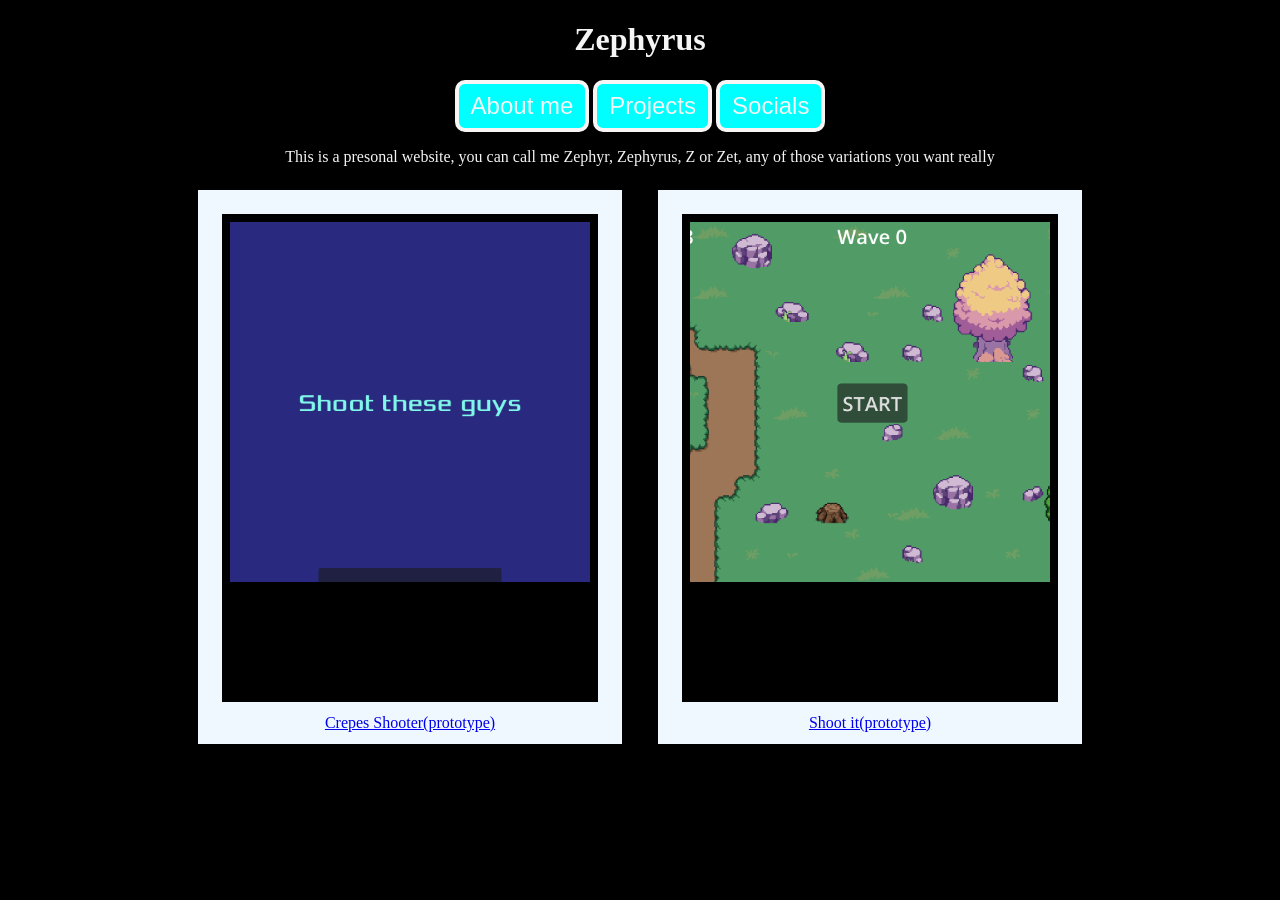
==== index.html @ 6e811a6b "Adding projects container" ====
<!DOCTYPE HTML>
<html>
<head>
<title>Zephyrus's Site</title>
<link rel="stylesheet" href="styles.css">
</head>
<body>
    <h1 class = "header"> Zephyrus </h1>
    <div class="top-bar">
        <button> About me </button>
        <button> Projects </button>
        <button> Socials </button>
    </div>
    <main>
    <p>This is a presonal website, you can call me Zephyr, Zephyrus, Z or Zet, any of those variations you want really</p>
    <div class="project-container">
        <div class="card">
            <img src="Pictures\Screenshot 2026-10-25 221329.png">
            <a href="https://zephyrusz.itch.io/crepes-shooter"> Crepes Shooter(prototype)</a>
        </div>
        <div class="card">
            <img src="Pictures/Screenshot 2026-11-02 102211.png">
            <a href="https://zephyrusz.itch.io/shoot-it"> Shoot it(prototype)</a>
        </div>
    </div>
    </main>
    
</body>
<script type="scripts" src="scripts.js"> </script>
</html>
---- styles.css ----
body{

background-color: black;
font-family: 'Times New Roman', Times, serif;
color: whitesmoke;
text-align: center;
vertical-align: middle;
.header{
text-align: center;

}

.top-bar button{
border: 4px solid rgb(249, 245, 245);
background-color: aqua;
color: whitesmoke;
font-size: 24px;
font-weight: 200;
padding: 8px 12px;
border-radius: 10px;



}
.project-container{
display:flex ;
flex-wrap:wrap ;
gap:20px ;
margin-left:8px;
margin-right:8px;
justify-content: center;
align-items: center;


}
.card{
background-color: aliceblue;
border:8px solid black;
padding:12px ;
display: flex;
flex-direction: column;
align-items: center;


}
.card img{
width:360px;
height:360px;
object-fit:cover ;
background-color: black;
border:12px solid aliceblue ;
padding:8px ;
padding-bottom:120px;


}
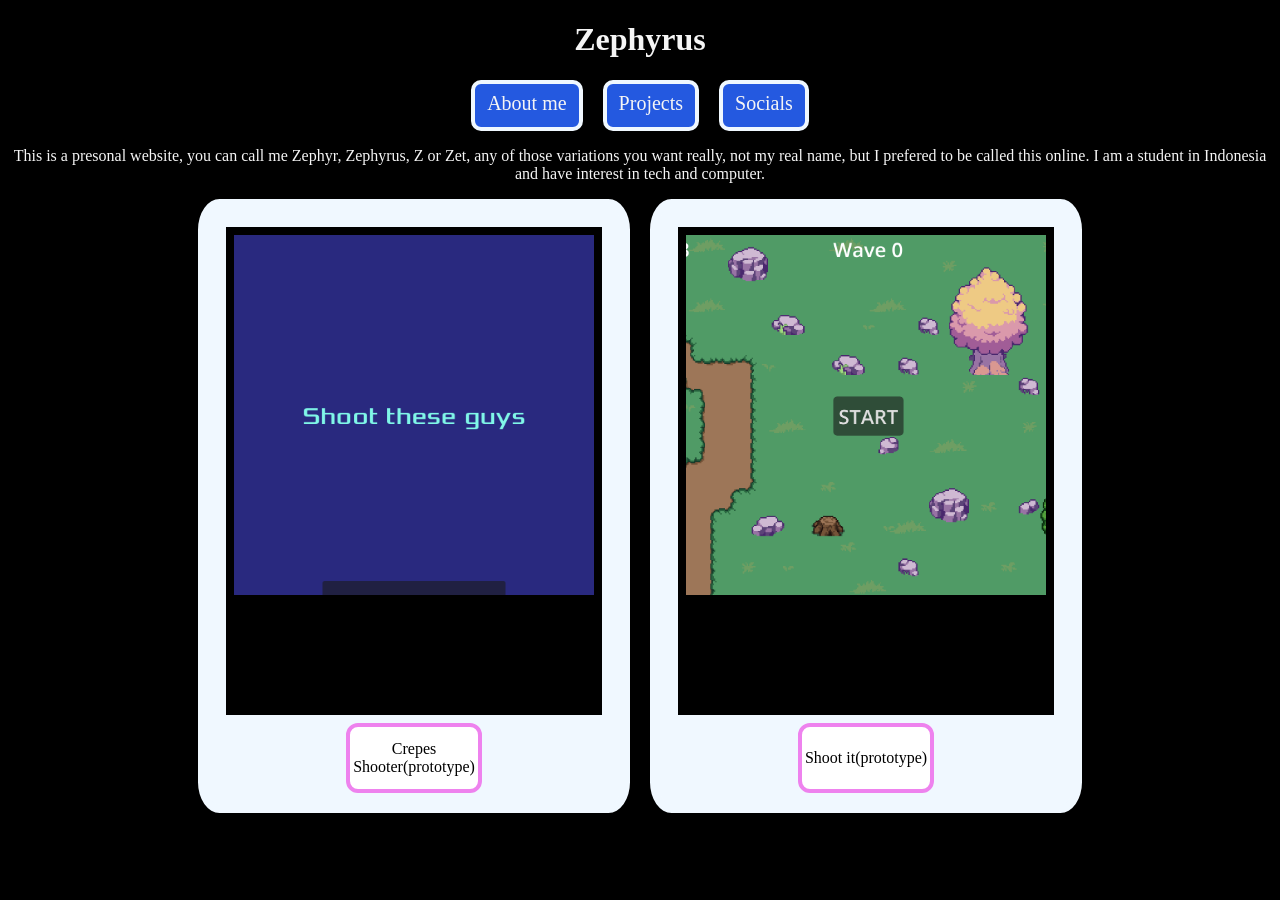
==== commit 2029df5c: "Adding hover" ====
--- a/index.html
+++ b/index.html
@@ -7,20 +7,23 @@
 <body>
     <h1 class = "header"> Zephyrus </h1>
     <div class="top-bar">
-        <button> About me </button>
-        <button> Projects </button>
-        <button> Socials </button>
+        <a href="aboutme.html"> About me </a>
+        <a href="projects.html"> Projects </a>
+        <a href="socials.html"> Socials </a>
     </div>
     <main>
-    <p>This is a presonal website, you can call me Zephyr, Zephyrus, Z or Zet, any of those variations you want really</p>
+    <p>This is a presonal website, you can call me Zephyr, Zephyrus, Z or Zet, any of those variations you want really, 
+        not my real name, but I prefered to be called this online.
+        I am a student in Indonesia and have interest in tech and computer.
+    </p>
     <div class="project-container">
         <div class="card">
             <img src="Pictures\Screenshot 2026-10-25 221329.png">
-            <a href="https://zephyrusz.itch.io/crepes-shooter"> Crepes Shooter(prototype)</a>
+            <a href="https://zephyrusz.itch.io/crepes-shooter" target="_blank"> Crepes Shooter(prototype)</a>
         </div>
         <div class="card">
             <img src="Pictures/Screenshot 2026-11-02 102211.png">
-            <a href="https://zephyrusz.itch.io/shoot-it"> Shoot it(prototype)</a>
+            <a href="https://zephyrusz.itch.io/shoot-it" target="_blank"> Shoot it(prototype)</a>
         </div>
     </div>
     </main>
--- a/styles.css
+++ b/styles.css
@@ -1,5 +1,4 @@
 body{
-
 background-color: black;
 font-family: 'Times New Roman', Times, serif;
 color: whitesmoke;
@@ -7,20 +6,25 @@
 vertical-align: middle;
 .header{
 text-align: center;
-
 }
-
-.top-bar button{
-border: 4px solid rgb(249, 245, 245);
-background-color: aqua;
+.top-bar a{
+display:inline-block ;
+text-align:center;
+text-decoration:none ;
+border: 4px solid aliceblue;
+background-color: rgb(36, 89, 224);
 color: whitesmoke;
-font-size: 24px;
+font-size: 20px;
 font-weight: 200;
-padding: 8px 12px;
-border-radius: 10px;
-
-
-
+padding: 8px 12px 12px;
+border-radius:10px;
+margin-left:8px ;
+margin-right:8px;
+transition:0.6s ;
+}
+.top-bar a:hover{
+background-color: aliceblue;
+color: black;
 }
 .project-container{
 display:flex ;
@@ -30,27 +34,45 @@
 margin-right:8px;
 justify-content: center;
 align-items: center;
-
-
 }
 .card{
 background-color: aliceblue;
-border:8px solid black;
+border:8px solid aliceblue;
 padding:12px ;
 display: flex;
 flex-direction: column;
 align-items: center;
-
-
+border-radius:5% ;
 }
 .card img{
 width:360px;
 height:360px;
 object-fit:cover ;
 background-color: black;
-border:12px solid aliceblue ;
+border:8px solid aliceblue ;
 padding:8px ;
 padding-bottom:120px;
-
-
+}
+.card a{
+display:flex ;
+justify-content:center;
+align-items:center;
+text-decoration:none ;
+height:62px ;
+width:128px ;
+border: 4px solid violet ;
+font-size:16px ;
+background-color:white ;
+color: black;
+border-radius:12px ;
+transition:0.6s ;
+}
+.card a:hover{
+background-color: violet ;
+color:white ;
+}
+.card:hover{
+box-shadow:12px 20px 28px cyan;
+transform: translateY(-18px);
+}
 }
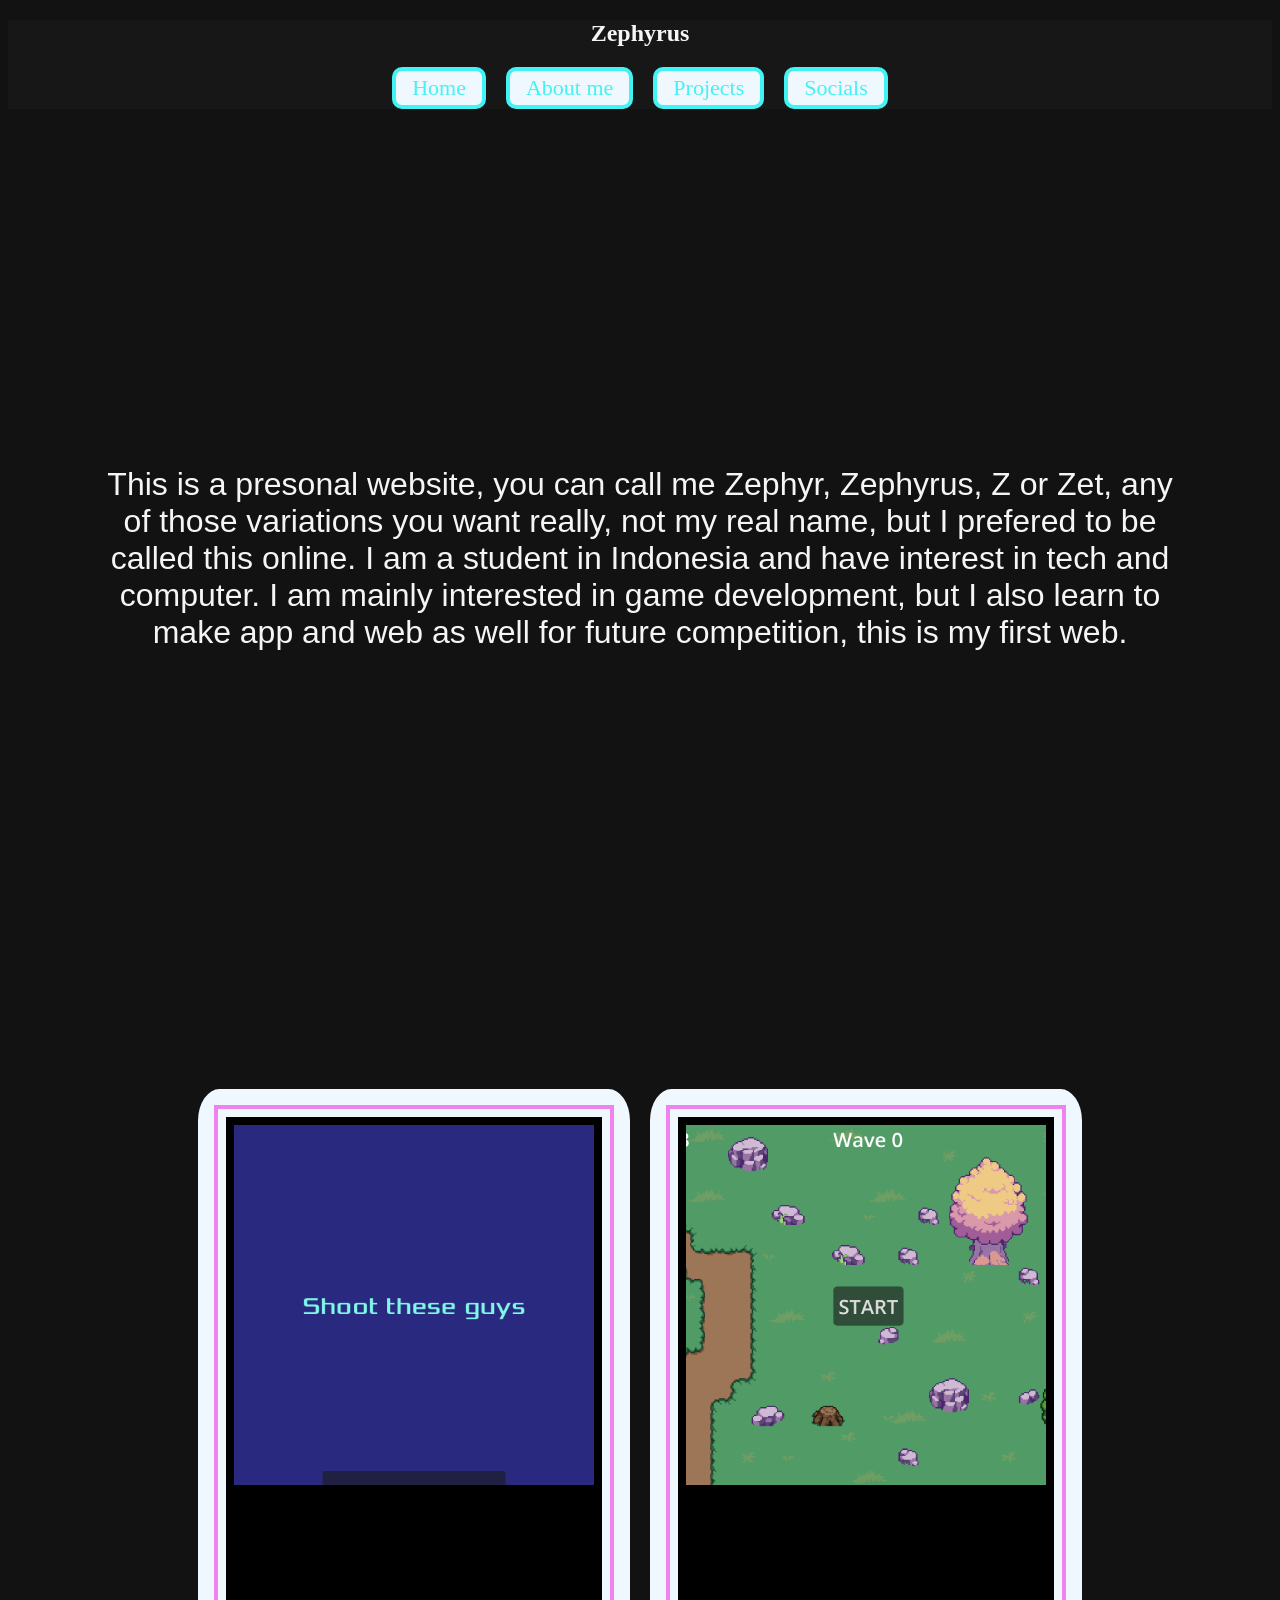
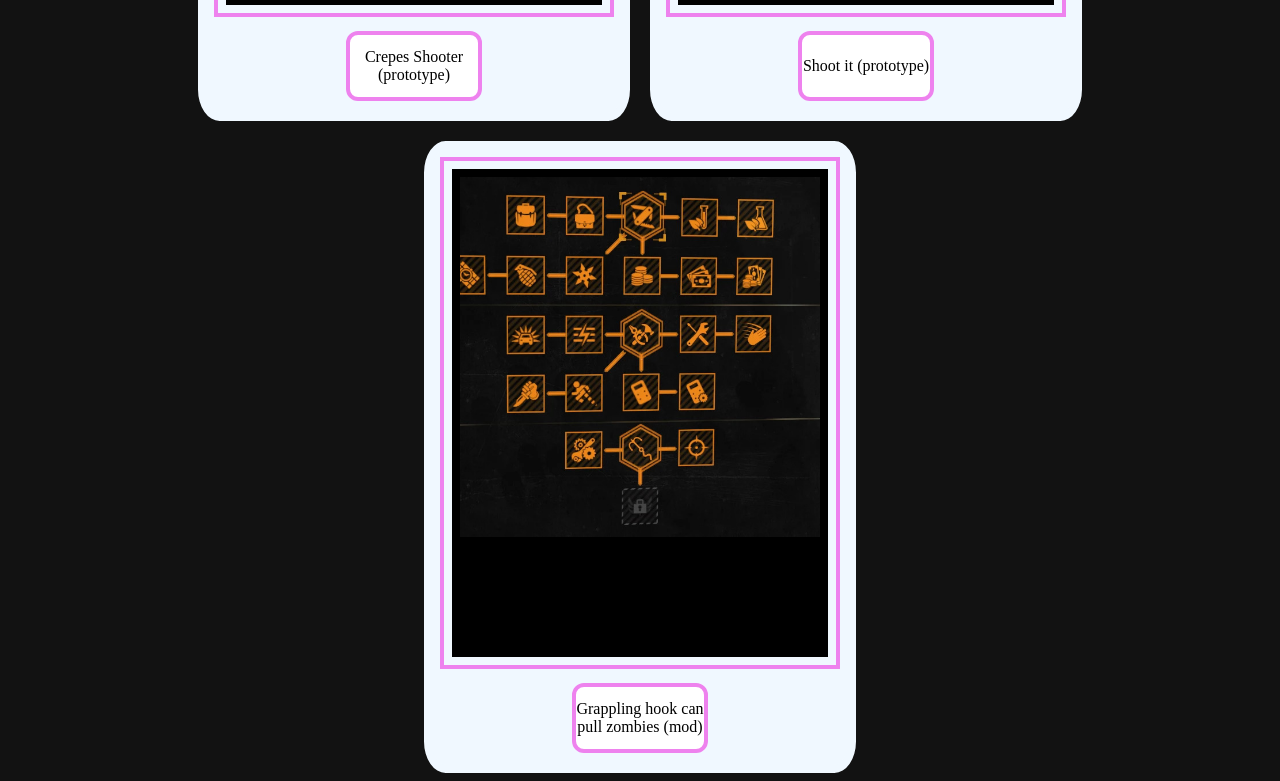
==== commit a388f722: "Finishing main page" ====
--- a/index.html
+++ b/index.html
@@ -5,27 +5,39 @@
 <link rel="stylesheet" href="styles.css">
 </head>
 <body>
-    <h1 class = "header"> Zephyrus </h1>
-    <div class="top-bar">
-        <a href="aboutme.html"> About me </a>
-        <a href="projects.html"> Projects </a>
-        <a href="socials.html"> Socials </a>
-    </div>
+    <section>
+        <div class="top-bar">
+        <h1 class = "header"> Zephyrus </h1>
+            <a href="index.html"> Home </a>
+            <a href="aboutme.html"> About me </a>
+            <a href="projects.html"> Projects </a>
+            <a href="socials.html"> Socials </a>
+        </div>
+    </section>
     <main>
-    <p>This is a presonal website, you can call me Zephyr, Zephyrus, Z or Zet, any of those variations you want really, 
+    <section id="intro-half" class="intro">
+    <p class="note">This is a presonal website, you can call me Zephyr, Zephyrus, Z or Zet, any of those variations you want really, 
         not my real name, but I prefered to be called this online.
-        I am a student in Indonesia and have interest in tech and computer.
+        I am a student in Indonesia and have interest in tech and computer. I am mainly interested in game development,
+        but I also learn to make app and web as well for future competition, this is my first web.
     </p>
+    </section>
+    <section id="project-half" class="-scnd-intro">
     <div class="project-container">
         <div class="card">
             <img src="Pictures\Screenshot 2026-10-25 221329.png">
-            <a href="https://zephyrusz.itch.io/crepes-shooter" target="_blank"> Crepes Shooter(prototype)</a>
+            <a href="https://zephyrusz.itch.io/crepes-shooter" target="_blank"> Crepes Shooter (prototype)</a>
         </div>
         <div class="card">
             <img src="Pictures/Screenshot 2026-11-02 102211.png">
-            <a href="https://zephyrusz.itch.io/shoot-it" target="_blank"> Shoot it(prototype)</a>
+            <a href="https://zephyrusz.itch.io/shoot-it" target="_blank"> Shoot it (prototype)</a>
+        </div>
+        <div class="card">
+            <img src="Pictures/919-1682090753-1699367793.jpg">
+            <a href="https://www.nexusmods.com/dyinglight/mods/919">Grappling hook can pull zombies (mod)</a>
         </div>
     </div>
+    </section>
     </main>
     
 </body>
--- a/styles.css
+++ b/styles.css
@@ -1,35 +1,64 @@
+html{
+scroll-behavior:smooth;
+scroll-snap-type: y mandatory;
+}
 body{
-background-color: black;
+background-color: rgba(18, 18, 18, 1);
 font-family: 'Times New Roman', Times, serif;
 color: whitesmoke;
 text-align: center;
 vertical-align: middle;
+
+.note{
+display: flex;
+flex-direction: column;
+justify-content: center;
+align-items: center;
+text-align: center;
+min-height:100vh;
+font-family:'Franklin Gothic Medium', 'Arial Narrow', Arial, sans-serif ;
+align-items:center;
+text-align:center ;
+max-width:60ch ;
+margin: auto;
+font-size: 32px;
+
+}
 .header{
 text-align: center;
+}
+.top-bar{
+scroll-snap-align:start;
+border:0px solid rgba(30, 30, 30, 0.4);
+background-color: rgba(30, 30, 30, 0.4);
+
+
 }
 .top-bar a{
 display:inline-block ;
 text-align:center;
 text-decoration:none ;
-border: 4px solid aliceblue;
-background-color: rgb(36, 89, 224);
-color: whitesmoke;
-font-size: 20px;
-font-weight: 200;
-padding: 8px 12px 12px;
+border: 4px solid rgb(67, 242, 242);
+background-color: aliceblue;
+color: rgb(67, 242, 242);
+font-size: 22px;
+font-weight: 400;
+padding: 4px 16px;
 border-radius:10px;
 margin-left:8px ;
 margin-right:8px;
 transition:0.6s ;
 }
 .top-bar a:hover{
-background-color: aliceblue;
-color: black;
+background-color: rgb(67, 242, 242);
+color: white;
 }
 .project-container{
+scroll-snap-align:start ;
 display:flex ;
 flex-wrap:wrap ;
 gap:20px ;
+margin-top:80px ;
 margin-left:8px;
 margin-right:8px;
 justify-content: center;
@@ -47,11 +76,12 @@
 .card img{
 width:360px;
 height:360px;
-object-fit:cover ;
+object-fit: cover;
 background-color: black;
 border:8px solid aliceblue ;
 padding:8px ;
 padding-bottom:120px;
+outline:4px solid violet;
 }
 .card a{
 display:flex ;
@@ -65,14 +95,16 @@
 background-color:white ;
 color: black;
 border-radius:12px ;
-transition:0.6s ;
+transition:0.6s;
+margin-top:18px;
 }
 .card a:hover{
-background-color: violet ;
+background-color: violet;
 color:white ;
 }
 .card:hover{
-box-shadow:12px 20px 28px cyan;
+box-shadow: 0px 6px 8px 5px violet;
 transform: translateY(-18px);
+
 }
-}+}
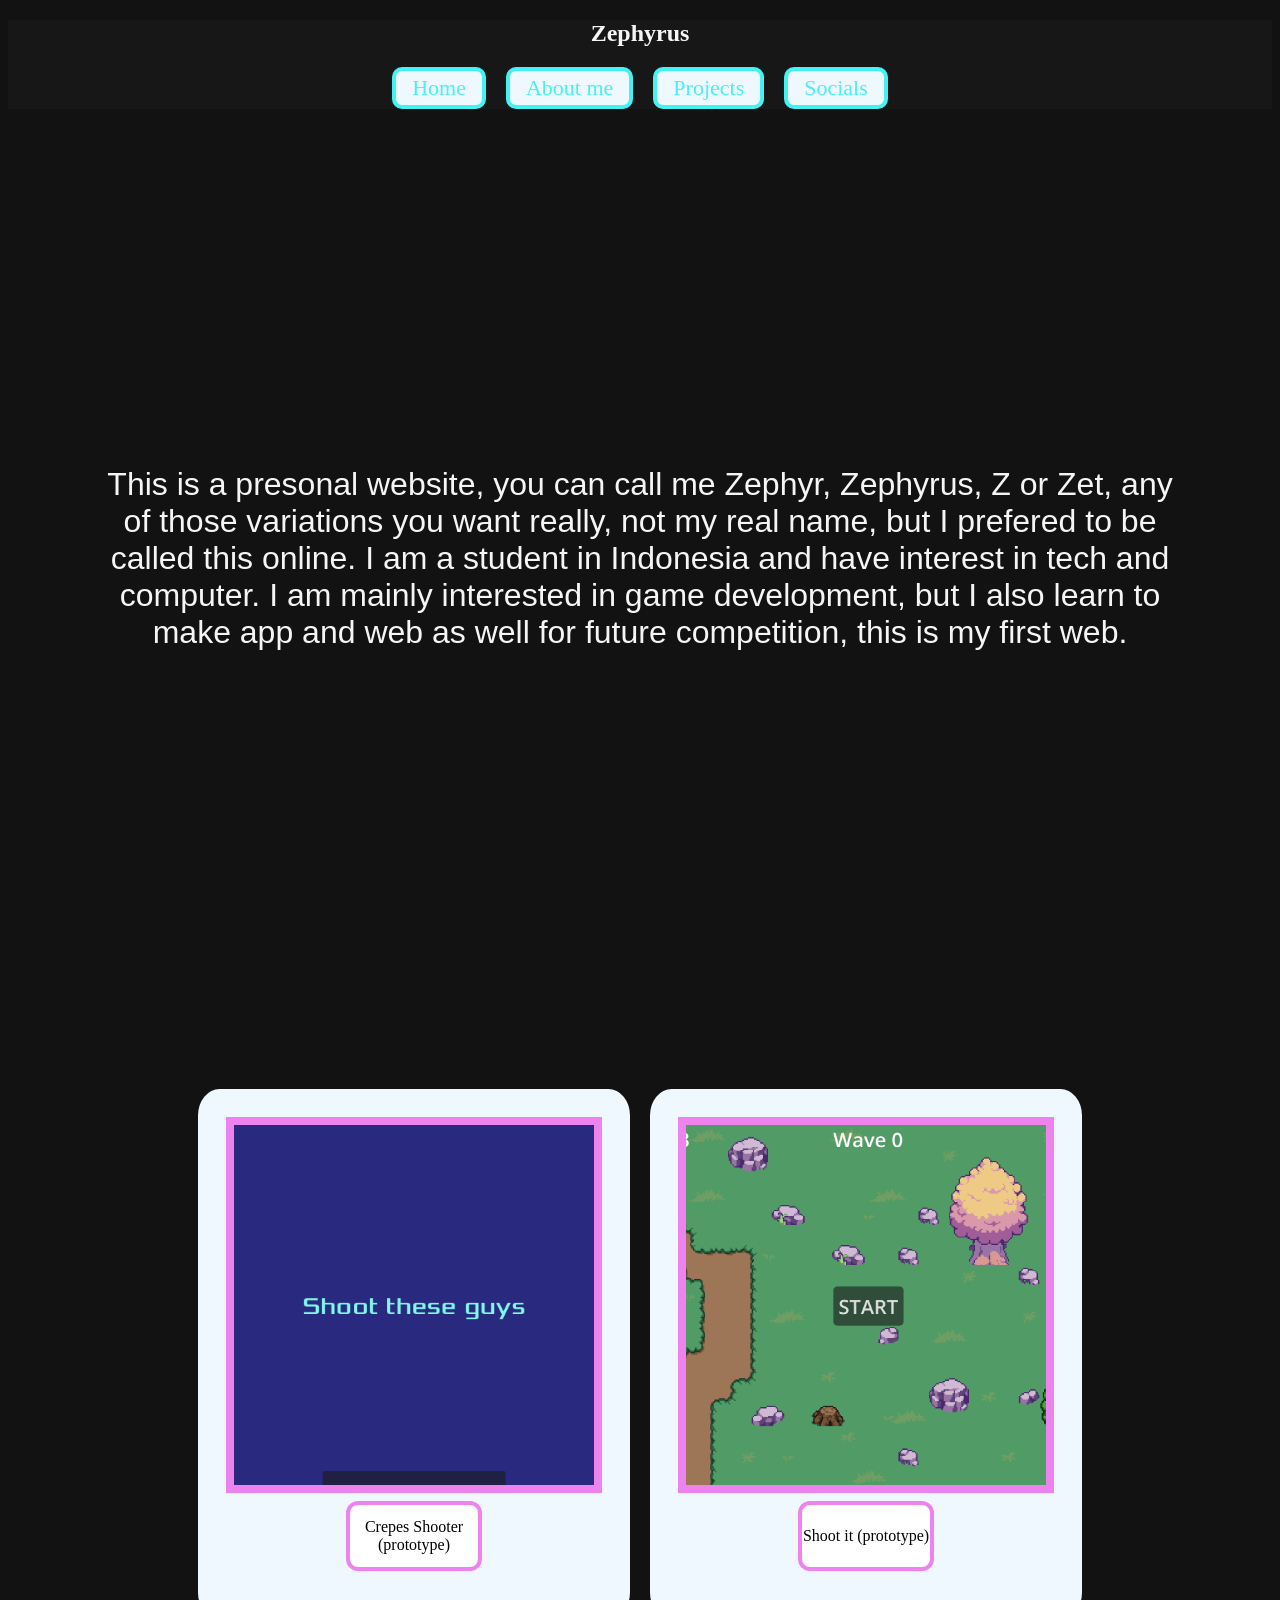
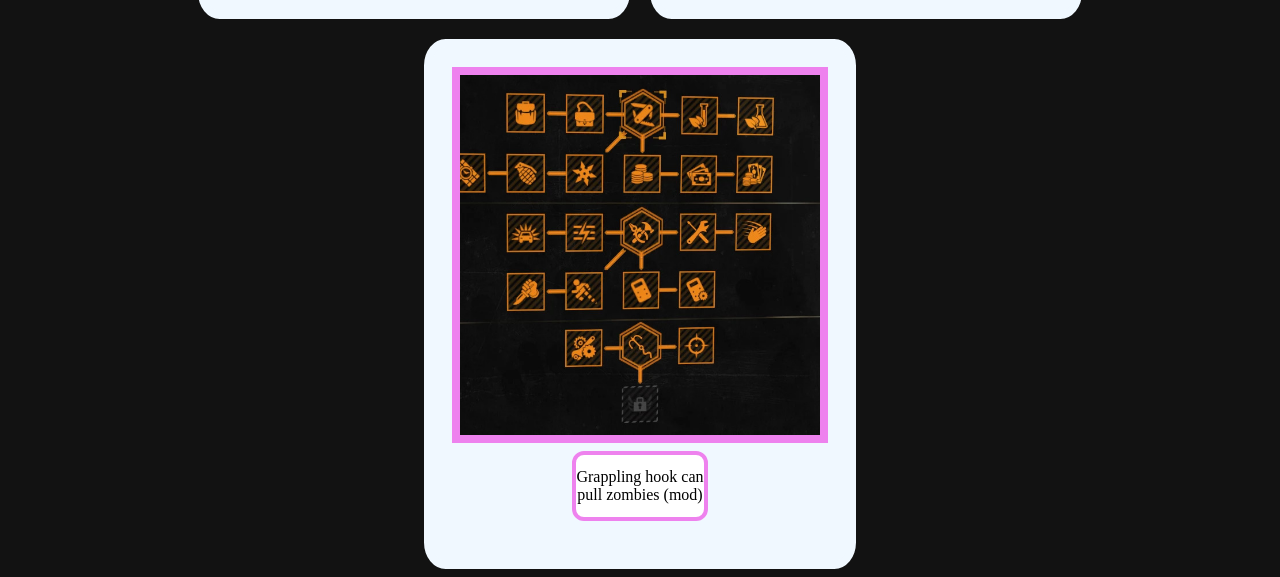
==== commit 73951d34: "Added sliding bar to socials and card to projects" ====
--- a/index.html
+++ b/index.html
@@ -4,7 +4,7 @@
 <title>Zephyrus's Site</title>
 <link rel="stylesheet" href="styles.css">
 </head>
-<body>
+<body id="main">
     <section>
         <div class="top-bar">
         <h1 class = "header"> Zephyrus </h1>
--- a/styles.css
+++ b/styles.css
@@ -72,16 +72,16 @@
 flex-direction: column;
 align-items: center;
 border-radius:5% ;
+padding-bottom:40px;
 }
 .card img{
 width:360px;
 height:360px;
 object-fit: cover;
-background-color: black;
+background-color: violet;
 border:8px solid aliceblue ;
 padding:8px ;
-padding-bottom:120px;
-outline:4px solid violet;
+
 }
 .card a{
 display:flex ;
@@ -96,7 +96,6 @@
 color: black;
 border-radius:12px ;
 transition:0.6s;
-margin-top:18px;
 }
 .card a:hover{
 background-color: violet;
@@ -108,3 +107,42 @@
 
 }
 }
+
+#projects .card:hover{
+box-shadow: 0px 6px 8px 5px violet;
+transform: translateY(-18px);
+}
+#projects .card.expansion{
+transform:scale(1.4) ;
+z-index:12;
+background-color: black;
+}
+#projects .card.expansion .detail{
+display: block;
+}
+.bar{
+width:100% ;
+height:100% ;
+cursor: pointer;
+
+}
+.socials-logo img{
+justify-content: center;
+align-items: center;
+width:120px ;
+height:120px ;
+margin-top:60px;
+margin-left:50%;
+margin-right:20px ;
+display: flex;
+flex-direction: column;
+transition:0.8s ;
+}
+
+.bar img{
+    transition:0.8s ;
+}
+.bar img:hover{
+    transform: translateX(-280px);
+}
+
